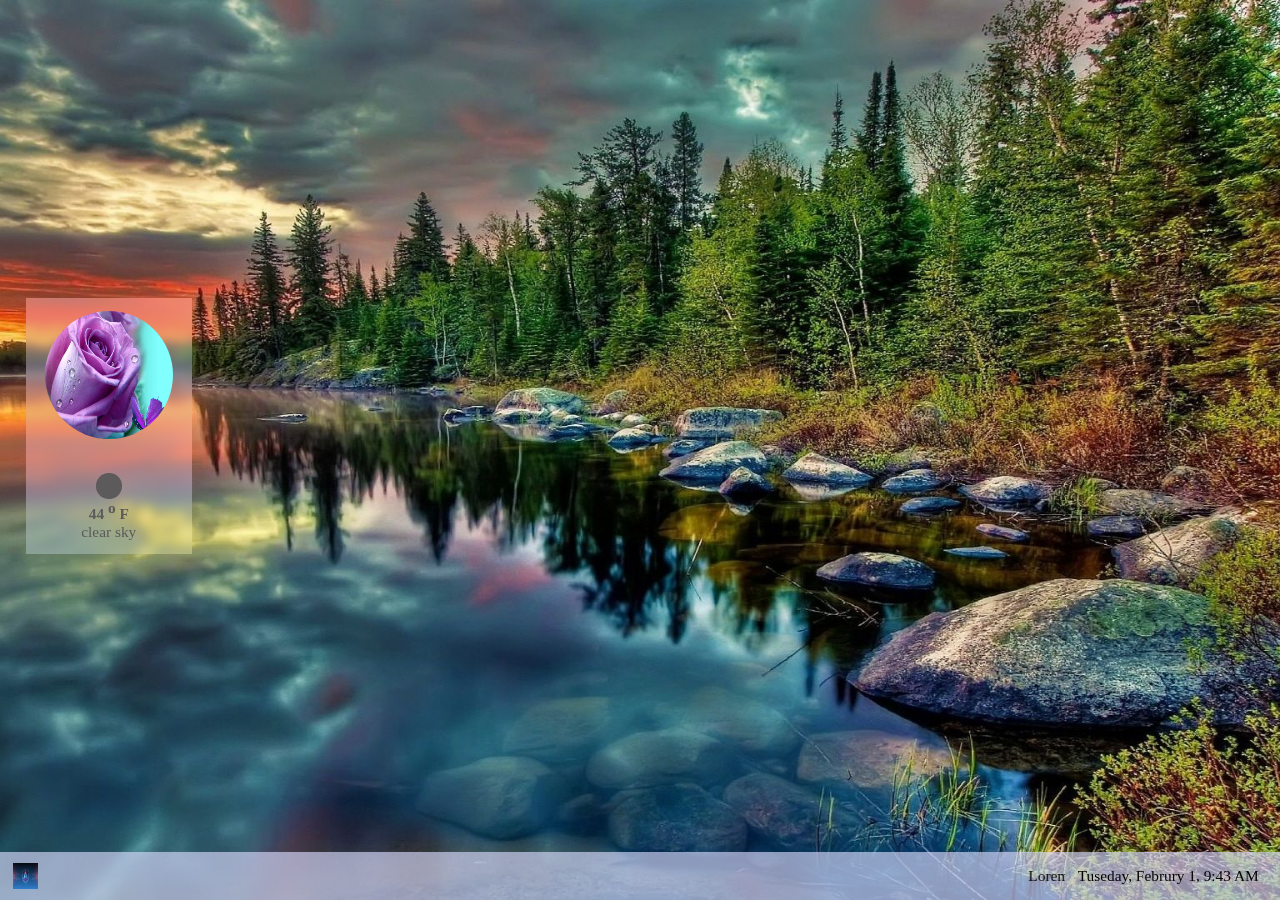
==== page1/index.html @ 863c3dbc "add index file" ====
<!DOCTYPE html>
<html lang="en">

<head>
    <meta charset="UTF-8">
    <meta http-equiv="X-UA-Compatible" content="IE=edge">
    <meta name="viewport" content="width=device-width, initial-scale=1.0">
    <link rel="stylesheet" href="https://cdnjs.cloudflare.com/ajax/libs/font-awesome/4.7.0/css/font-awesome.min.css">
    <link rel="stylesheet" href="page1style.css">
    <title>Web Design</title>
</head>

<body>
    <div class="containere" id="demo">
        <div class="cover-image">
            <!-- <video id="video" width="" height="" controls="controls" loop="loop" autoplay="">
                <source src="/page1/Atoms - 13232.mp4" type="video/mp4" />
                Your browser does not support the video tag.
            </video> -->
            <img  src="/page1/138728.jpeg" alt="">
        </div>
        <div class="content">
            <div class="card">
                <div class="card-item">
                    <img src="/page1/2408058823.png" alt="">
                    <div class="wather">
                        <div class="wether-icon"></div>
                        <h1>44 <sup>o</sup> F</h1>
                        <p class="text">clear sky</p>
                    </div>
                </div>
            </div>
            <div class="head-line">
                <div class="logo">
                    <img src="/page1/Angular_Banner.png" alt="">
                </div>
                <div class="news-headline">
                    <marquee scrollamount="5">Lorem ipsum dolor, sit amet consectetur adipisicing elit. Recusandae suscipit fugit ut
                        reiciendis culpa praesentium totam magnam accusamus laboriosam aliquam, tenetur voluptatibus
                        corrupti quam earum voluptatum. Magni qui beatae quisquam!</marquee>
                    </div>
                    <div class="time_date">
                        <p>Tuseday, Februry 1, 9:43 AM</p>
                    </div>
                </div>
            </div>
        </div>
    </body>
    <script>
    if (performance.navigation.type == performance.navigation.TYPE_RELOAD) {
        myFunction();
    }
    document.getElementsByTagName("BODY")[0].onresize = function () { myFunction() };
    function myFunction() {
        var element = document.getElementById("demo");
        if (screen.availWidth < screen.availHeight) {
            element.classList.add("mystyle");
        }
        else {
            element.classList.remove("mystyle");
        }
    }
</script>

</html>
---- page1/page1style.css ----
*{
    padding: 0;
    margin: 0;
    box-sizing: border-box;
    font-size: 1.2vw;
}
.cover-image img{
    position: absolute;
    height: 100vh;
    width: 100%;
    object-fit: cover;
    /* z-index: 1; */
}
.cover-image video{
    position: absolute;
    height: 100vh;
    width: 100%;
    object-fit: cover;
    z-index: 1;
    background-color: #5c5a5a;
}
.content{
    height: 100vh;
    display: flex;
    flex-direction: column;
    justify-content: center;
}
.card{
    height: 100%;
    display: flex;
    flex-direction: column;
    justify-content: center;
}
.card-item{
    display: flex;
    flex-direction: column;
    align-items: center;
    justify-content: space-between;
    padding: 1vw;
    margin-left: 2vw;
    width: 13vw;
    height: 20vw;
    background: rgb(212 215 249/40%);
    -webkit-backdrop-filter: saturate(180%) blur(5px);
    backdrop-filter: saturate(180%) blur(5px);
    color: #5c5a5a;
    position: relative;
    z-index: 2;
}
.card img{
    width: 10vw;
    height: 10vw;
    border-radius:50%;
}
.wether-icon{
    width: 2vw;
    border-radius: 50%;
    height: 2vw;
    background-color:#5c5a5a;
}
.wather{
    display: flex;
    flex-direction: column;
    align-items: center;
}

.head-line{
    height: 4vw;
    background-color: rgb(212 215 249/66%);
    display: flex;
    align-items: center;
    justify-content: space-between;
    position: relative;
    z-index: 2;
}
.news-headline{
    width: 100%;
    display: flex;
    align-items: center;
    height: 100%;
}
.logo{
    display: flex;
    align-items: center;
    padding-left: 1vw;
    width: 5vw;
    height: 100%;
}
.logo img{
    width: 2vw;
    height: 2vw;
}
.time_date{
    width: 20vw;
    margin-left: 1vw;
}

/* log screen css */
.mystyle .card-item{ 
    padding: 1vh;
    margin-left: 2vh;
    width: 13vh;
    height: 20vh;
}
.mystyle .card img{
    width: 10vh;
    height: 10vh;
}
.mystyle .wether-icon{
    width: 2vh;
    height: 2vh;
}
.mystyle .head-line{
    height: 4vh;
}
.mystyle .logo{
    padding-left: 1vh;
    width: 5vh;
}
.mystyle .logo img{
    width: 2vh;
    height: 2vh;
}
.mystyle .time_date{
    width: 25vh;
    margin-left: 1vh;
}
.mystyle *{
    font-size: 1.2vh;  
}
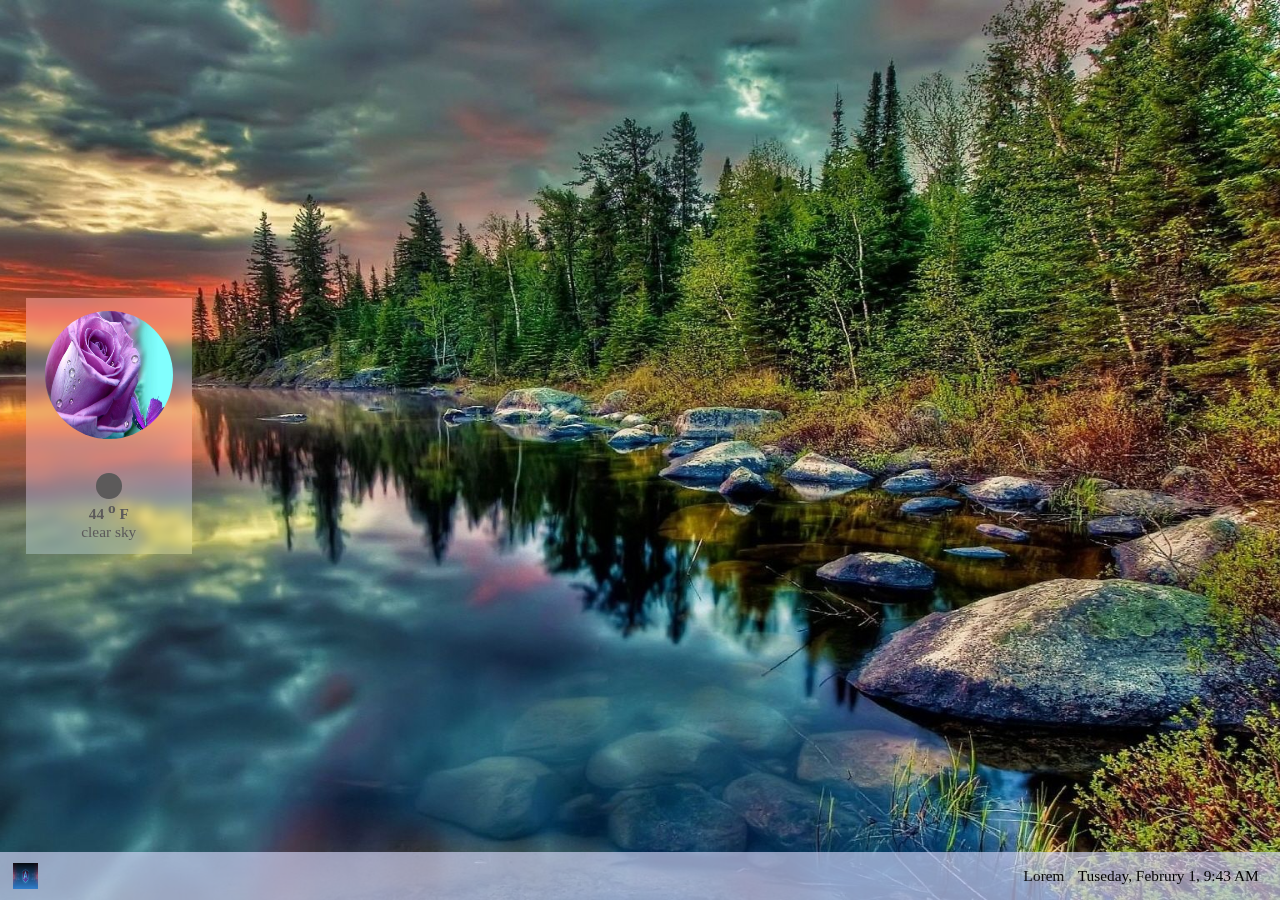
==== commit a25712a3: "htm to php" ====
--- a/page1/index.html
+++ b/page1/index.html
@@ -6,7 +6,7 @@
     <meta http-equiv="X-UA-Compatible" content="IE=edge">
     <meta name="viewport" content="width=device-width, initial-scale=1.0">
     <link rel="stylesheet" href="https://cdnjs.cloudflare.com/ajax/libs/font-awesome/4.7.0/css/font-awesome.min.css">
-    <link rel="stylesheet" href="page1style.css">
+    <link rel="stylesheet" href="https://bytefum-sanket.github.io/static-page/page1/page1style.css">
     <title>Web Design</title>
 </head>
 
@@ -17,12 +17,12 @@
                 <source src="/page1/Atoms - 13232.mp4" type="video/mp4" />
                 Your browser does not support the video tag.
             </video> -->
-            <img  src="/page1/138728.jpeg" alt="">
+            <img  src="https://bytefum-sanket.github.io/static-page/page1/138728.jpeg" alt="">
         </div>
         <div class="content">
             <div class="card">
                 <div class="card-item">
-                    <img src="/page1/2408058823.png" alt="">
+                    <img src="https://bytefum-sanket.github.io/static-page/page1/2408058823.png" alt="">
                     <div class="wather">
                         <div class="wether-icon"></div>
                         <h1>44 <sup>o</sup> F</h1>
@@ -32,7 +32,7 @@
             </div>
             <div class="head-line">
                 <div class="logo">
-                    <img src="/page1/Angular_Banner.png" alt="">
+                    <img src="https://bytefum-sanket.github.io/static-page/page1/Angular_Banner.png" alt="">
                 </div>
                 <div class="news-headline">
                     <marquee scrollamount="5">Lorem ipsum dolor, sit amet consectetur adipisicing elit. Recusandae suscipit fugit ut
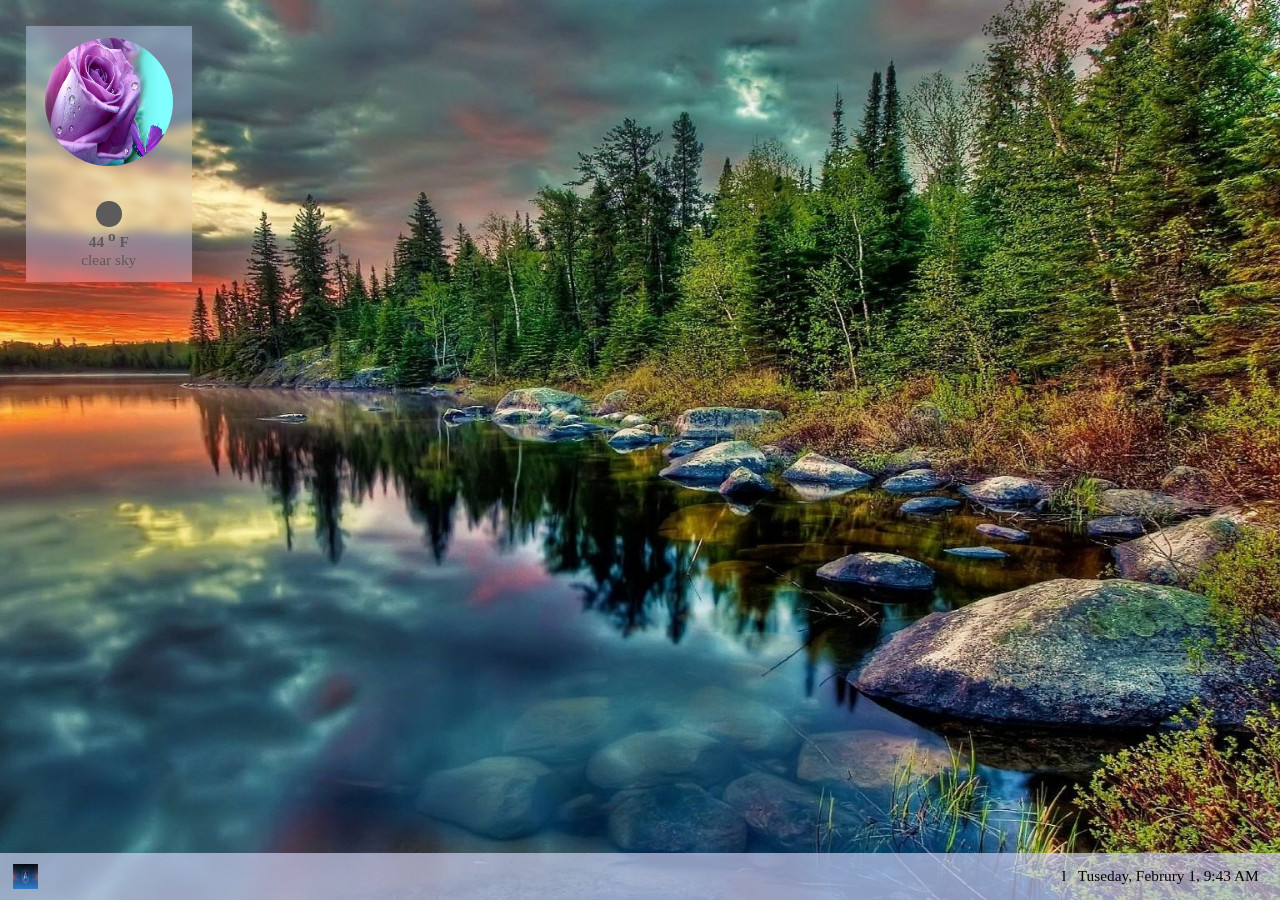
==== commit 93cc01aa: "change index file extention" ====
--- a/page1/index.html
+++ b/page1/index.html
@@ -60,6 +60,12 @@
             element.classList.remove("mystyle");
         }
     }
+    window.onload = function() {
+    if(!window.location.hash) {
+        window.location = window.location + '#loaded';
+        window.location.reload();
+    }
+}
 </script>
 
 </html>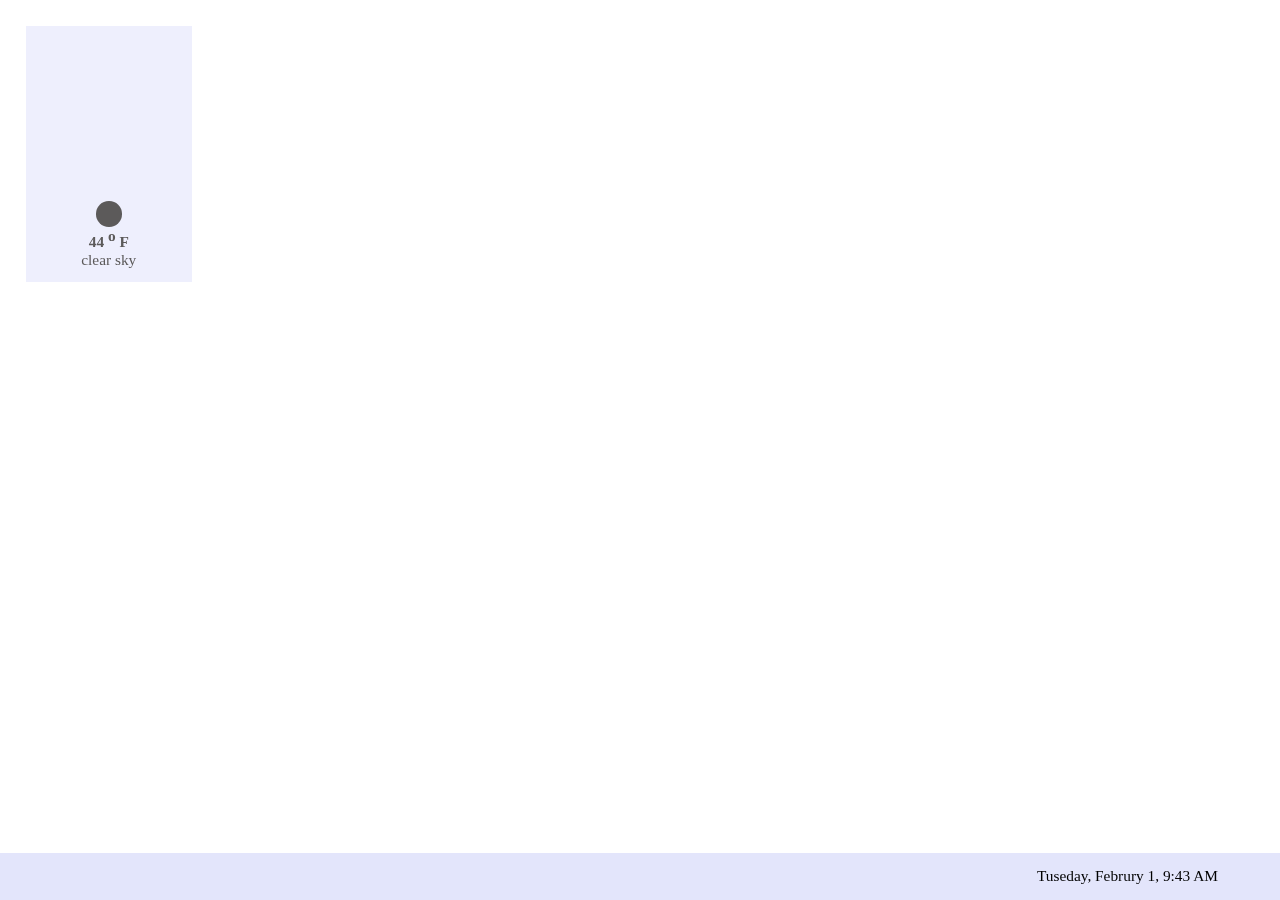
==== commit 0723bc54: "update css file" ====
--- a/page1/index.html
+++ b/page1/index.html
@@ -62,7 +62,6 @@
     }
     window.onload = function() {
     if(!window.location.hash) {
-        window.location = window.location + '#loaded';
         window.location.reload();
     }
 }
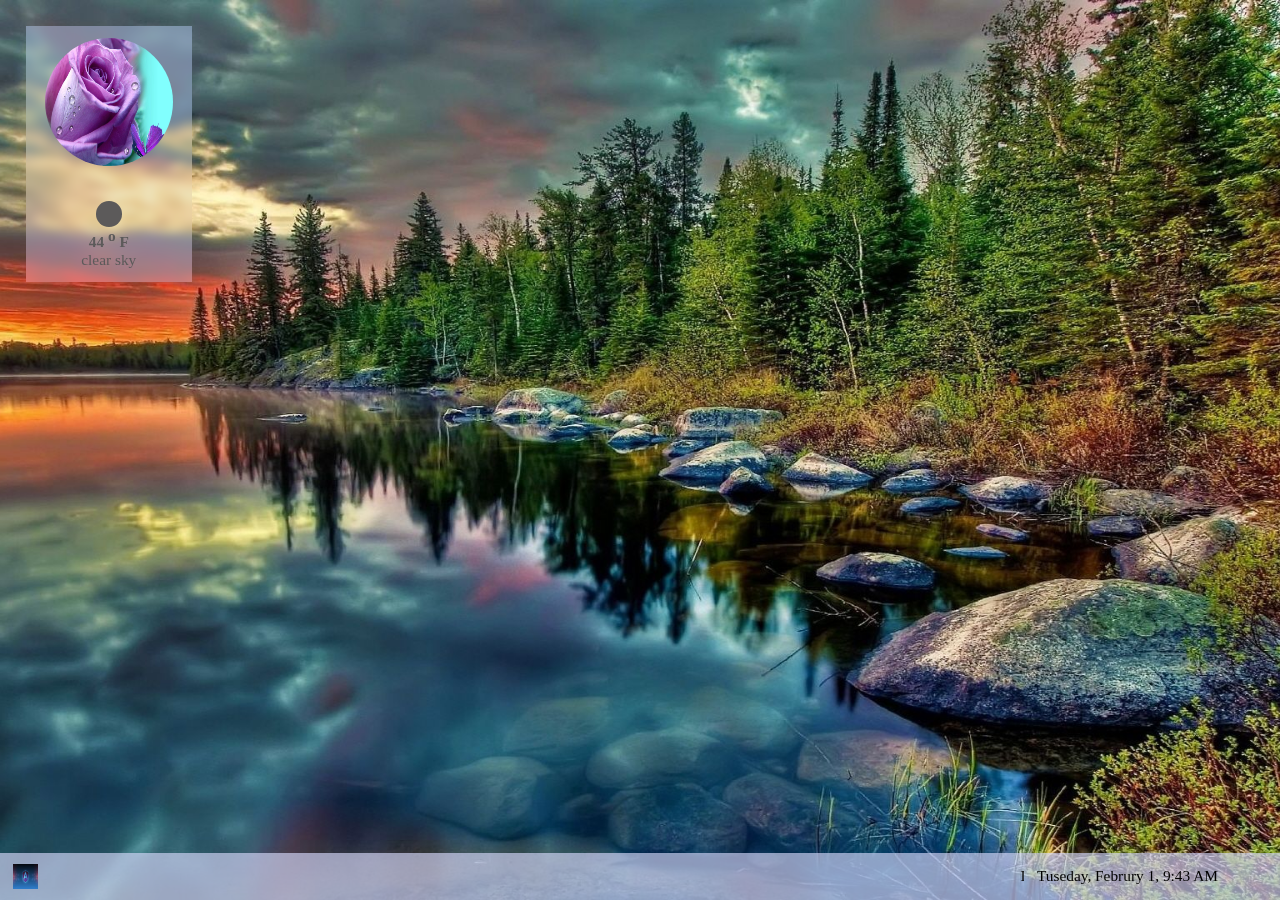
==== commit ced6ce22: "change in js" ====
--- a/page1/index.html
+++ b/page1/index.html
@@ -62,6 +62,7 @@
     }
     window.onload = function() {
     if(!window.location.hash) {
+        window.location = window.location + '#loaded';
         window.location.reload();
     }
 }
